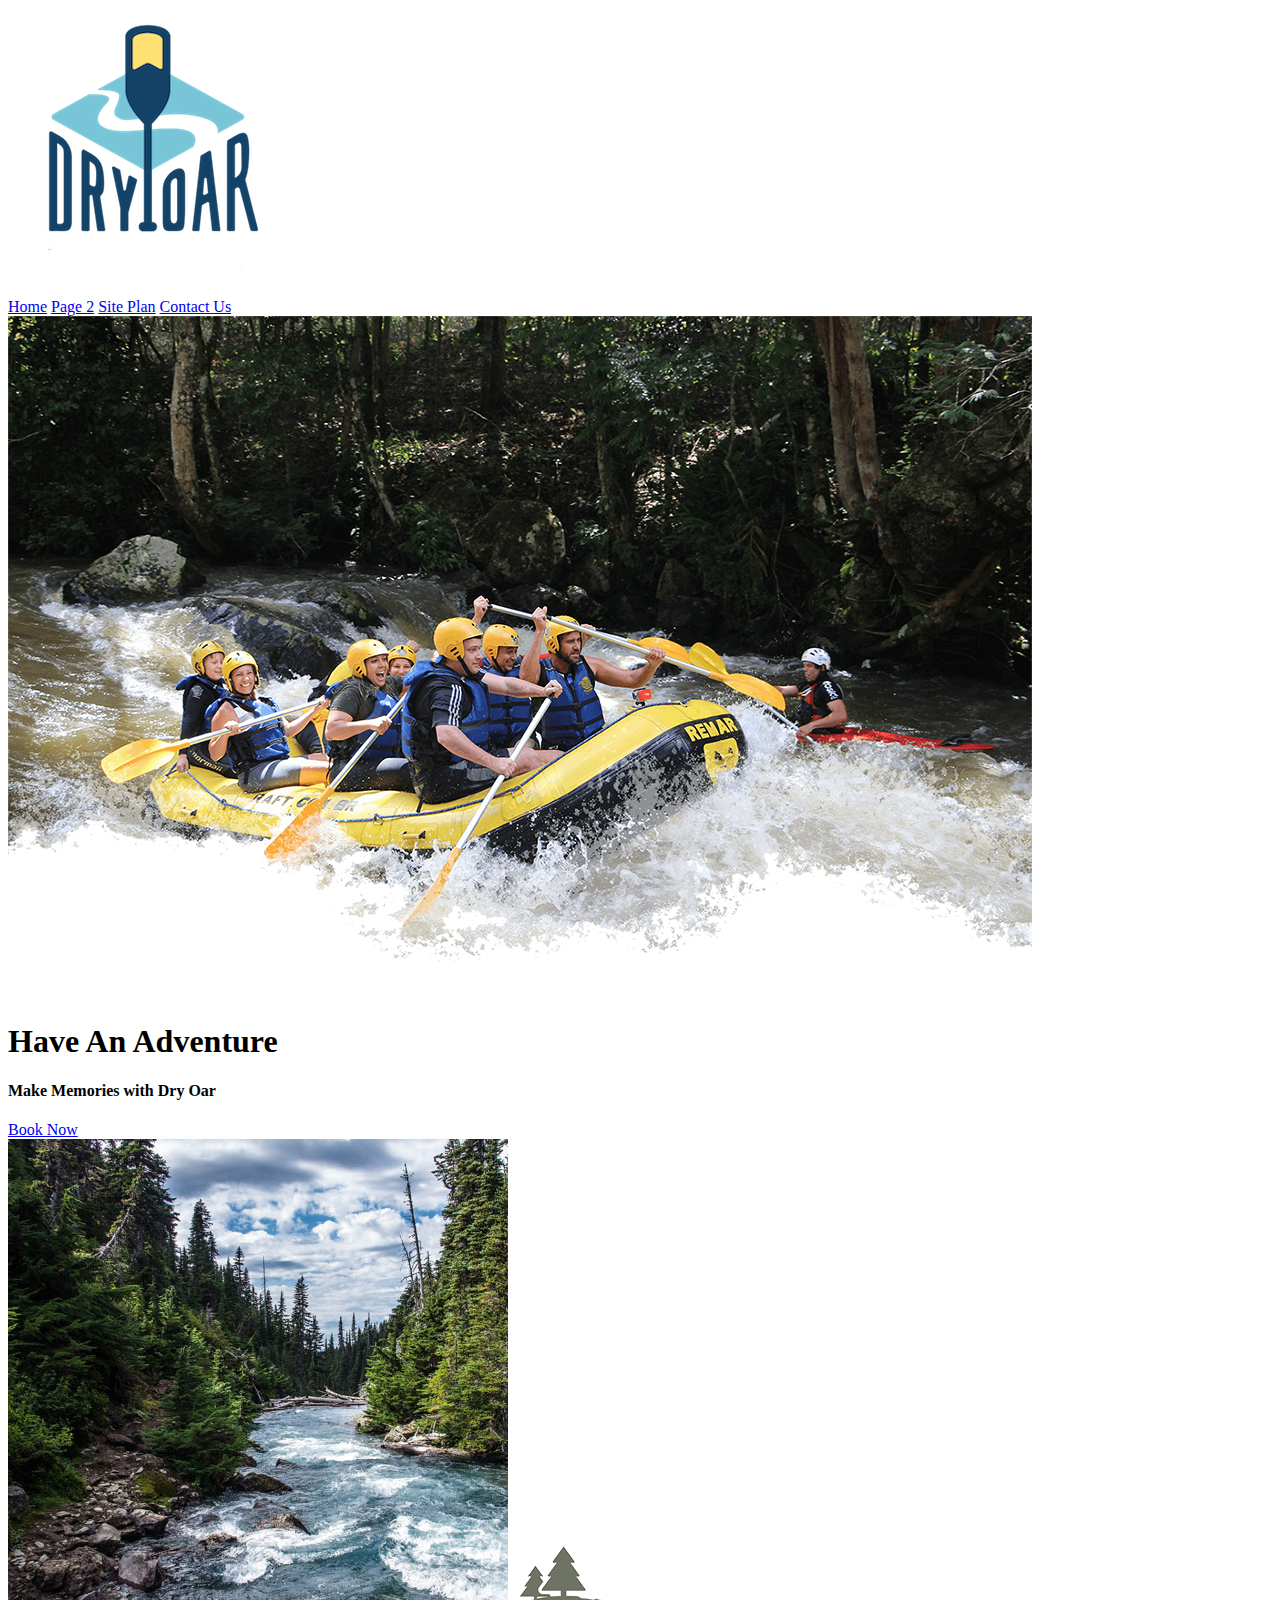
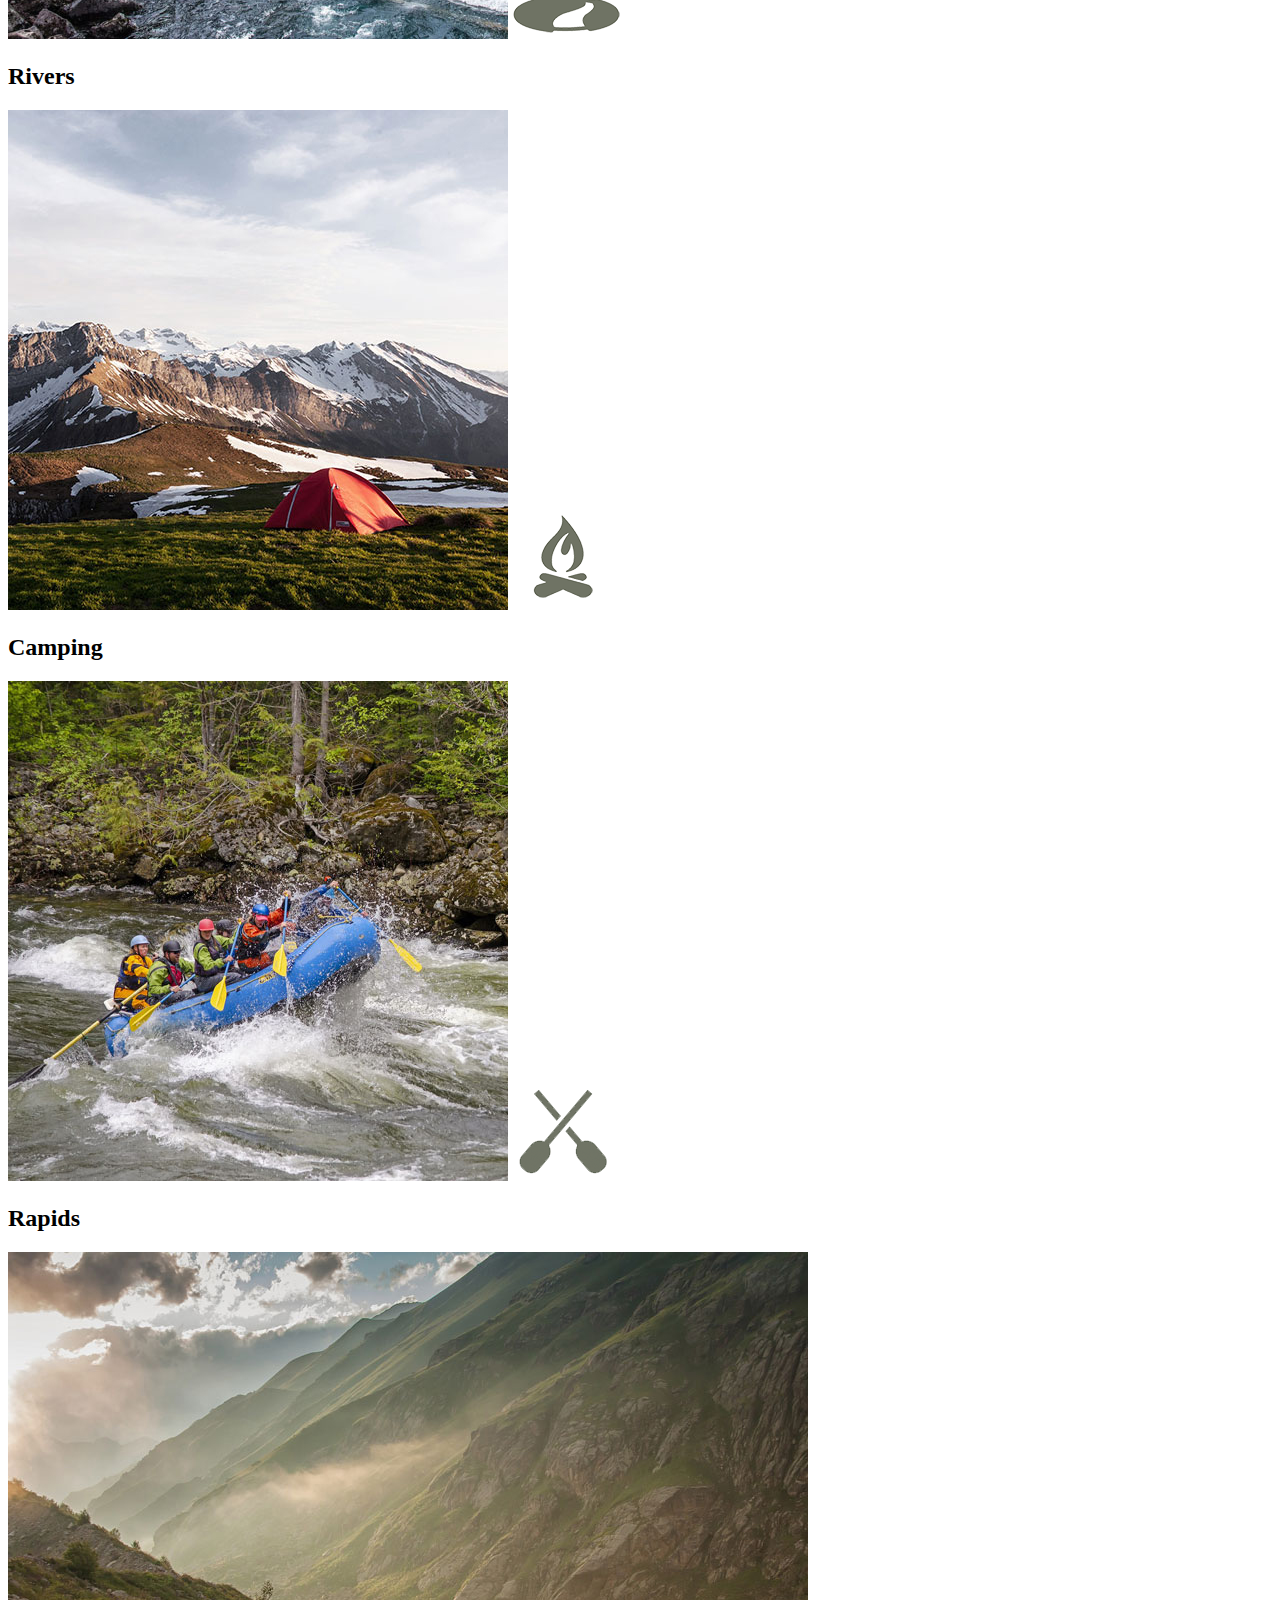
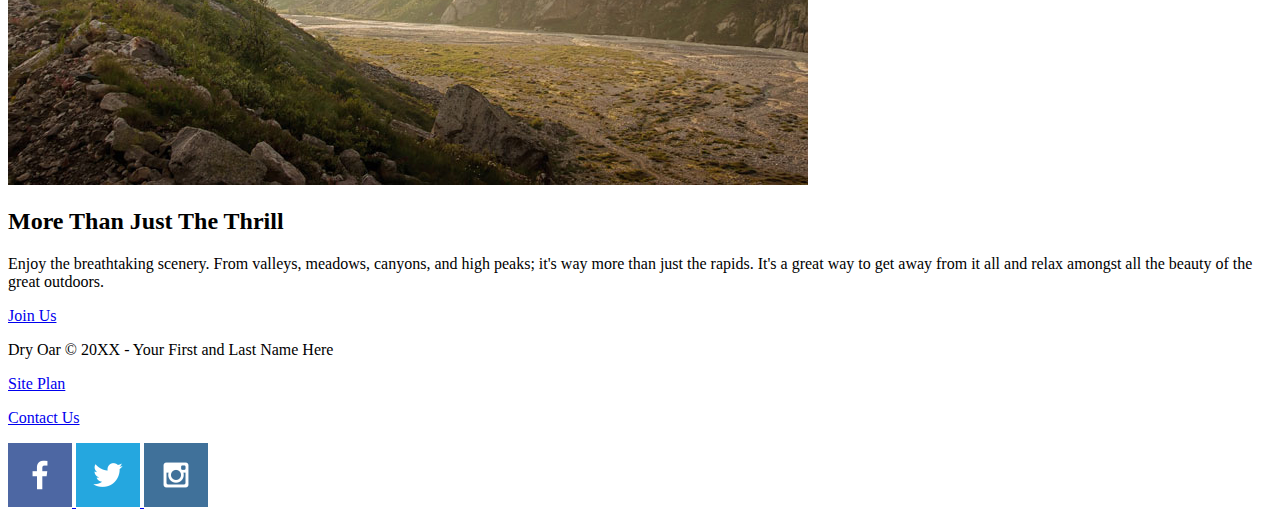
==== wwr/index.html @ 85d1e718 "rafting site html" ====
<!DOCTYPE html>
<html lang="en">
<head>
    <meta charset="UTF-8">
    <meta name="viewport" content="width=device-width, initial-scale=1.0">
    <title>Whitewater Rafting Vacations | Dry Oar Boating | Home</title>
</head>
<body>
    <header>
        <a id="logo_link" href="index.html">
            <img class="logo" src="images/logo.png" alt="Dry Oar Logo">
        </a>
        <nav>
            <a href="index.html">Home</a>
            <a href="#">Page 2</a>
            <a href="site-plan-rafting.html">Site Plan</a>
            <a href="contactus.html">Contact Us</a>
        </nav>
    </header>

    <div id="hero">
        <div id="hero-box">
            <img id="hero-img" src="images/hero.png" alt="People enjoying white water rafting">
        </div>
        <section id="hero-msg">
            <h1 class="home-title">Have An Adventure</h1>
            <h4>Make Memories with Dry Oar </h4>
            <div class='button-box'>
                <a class='book' href="contactus.html">Book Now</a>
            </div>
        </section>
    </div>

    <main class="home-grid">
        <section class="rivers-card">
            <img class="card-img" src="images/rivers.jpg" alt="river in forest">
            <img class="icon" src="images/river_icon.png" alt="river icon">
            <h2>Rivers</h2>
        </section>
        <section class="camping-card">
            <img class="card-img" src="images/camping.jpg" alt="tent in mountains">
            <img class="icon" src="images/fire_icon.png" alt="fire icon">
            <h2>Camping</h2>
        </section>
        <section class="rapids-card">
            <img class="card-img" src="images/rapids.jpg" alt="rafting boat">
            <img class="icon" src="images/oars.png" alt="oars icon">
            <h2>Rapids</h2>
        </section>
        <img class="mountains" src="images/mountains.jpg" alt="Misty mountains">
        <section class="msg">
            <h2>More Than Just The Thrill</h2>
            <p>Enjoy the breathtaking scenery. From valleys, meadows, canyons, and high peaks; it's way more than just the rapids. It's a great way to get away from it all and relax amongst all the beauty of the great outdoors. </p>
            <a class='join' href="rivers.html">Join Us</a>
        </section>
    </main>
    
    <footer>
        <p>Dry Oar &copy; 20XX - Your First and Last Name Here</p>
        <p><a href="site-plan-rafting.html">Site Plan</a></p>
        <p><a href="contactus.html">Contact Us</a></p>
        <div class="social">
            <a href="https://facebook.com">
                <img src="images/facebook.png" alt="fb icon">
            </a>
            <a href="https://twitter.com">
                <img src="images/twitter.png" alt="twitter icon">
            </a>
            <a href="https://instagram.com">
                <img src="images/instagram.png" alt="instagram icon">
            </a>
        </div>
    </footer>
</body>
</html>
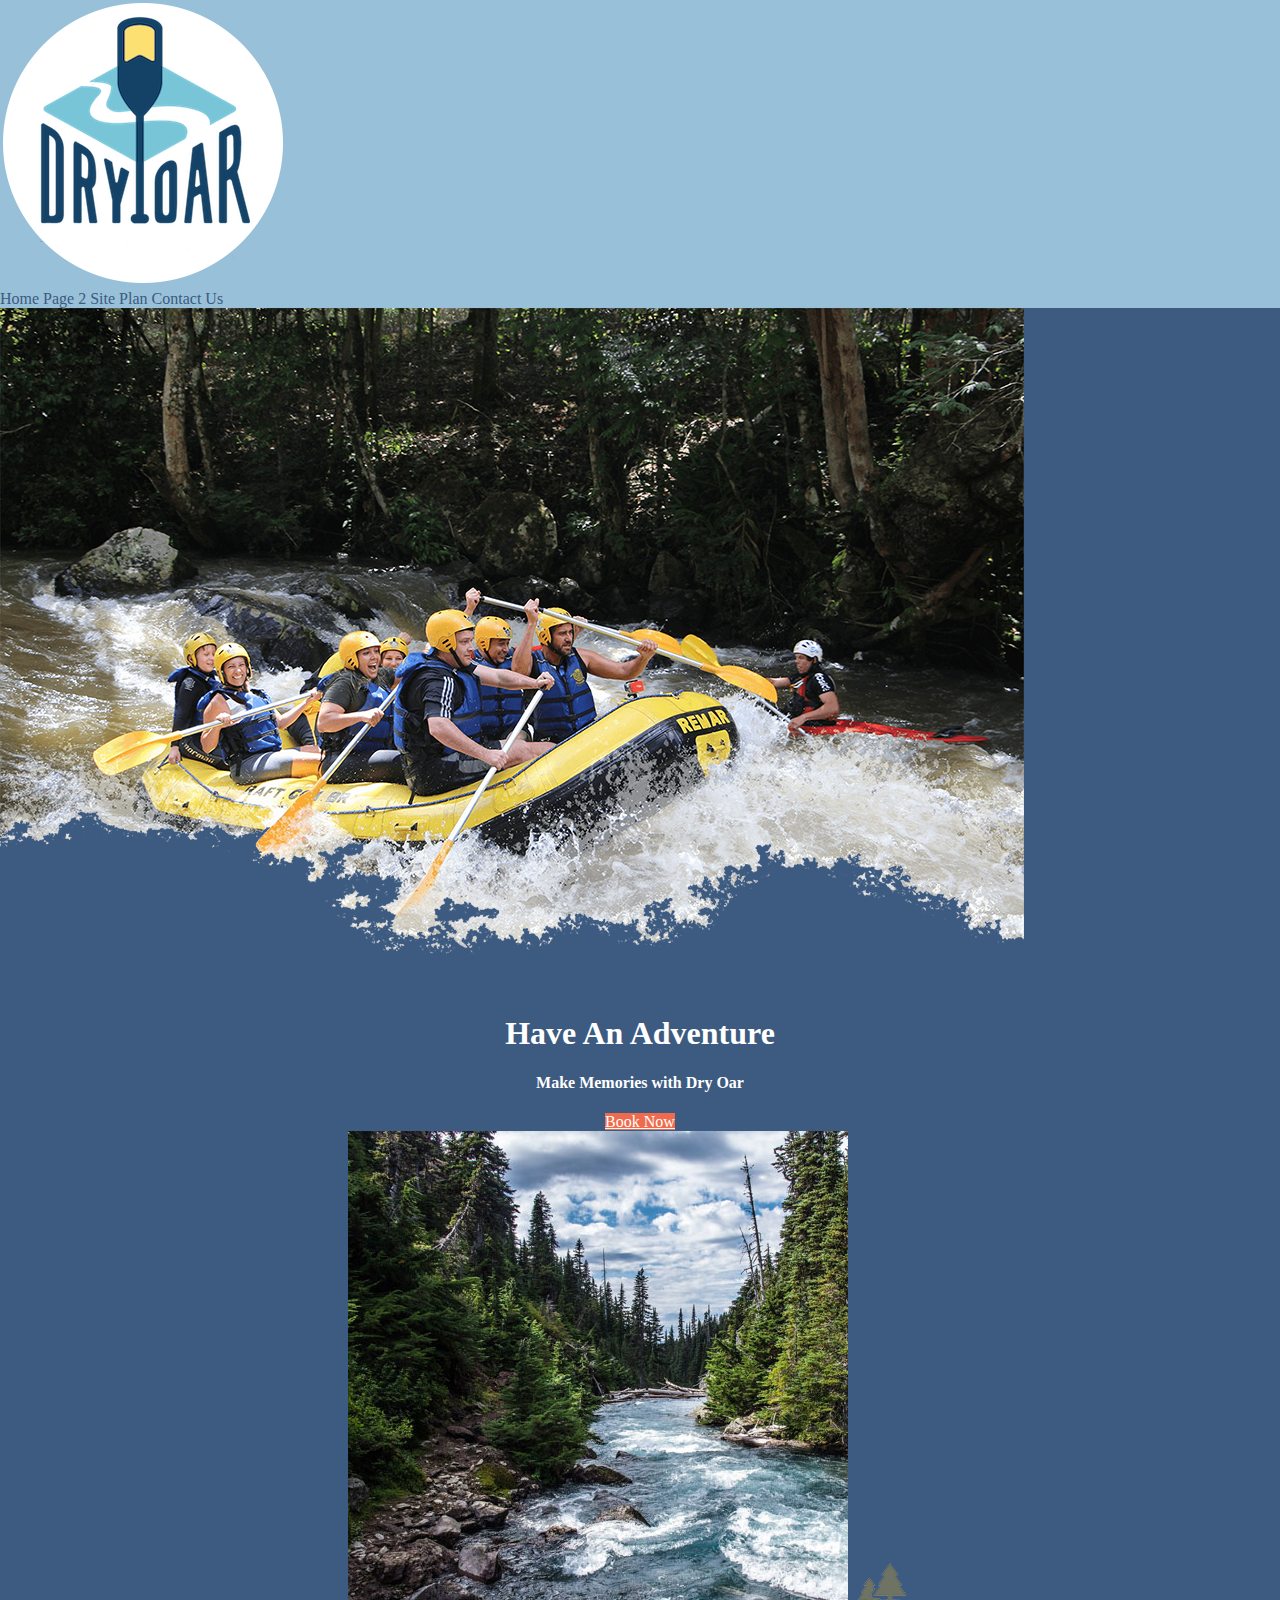
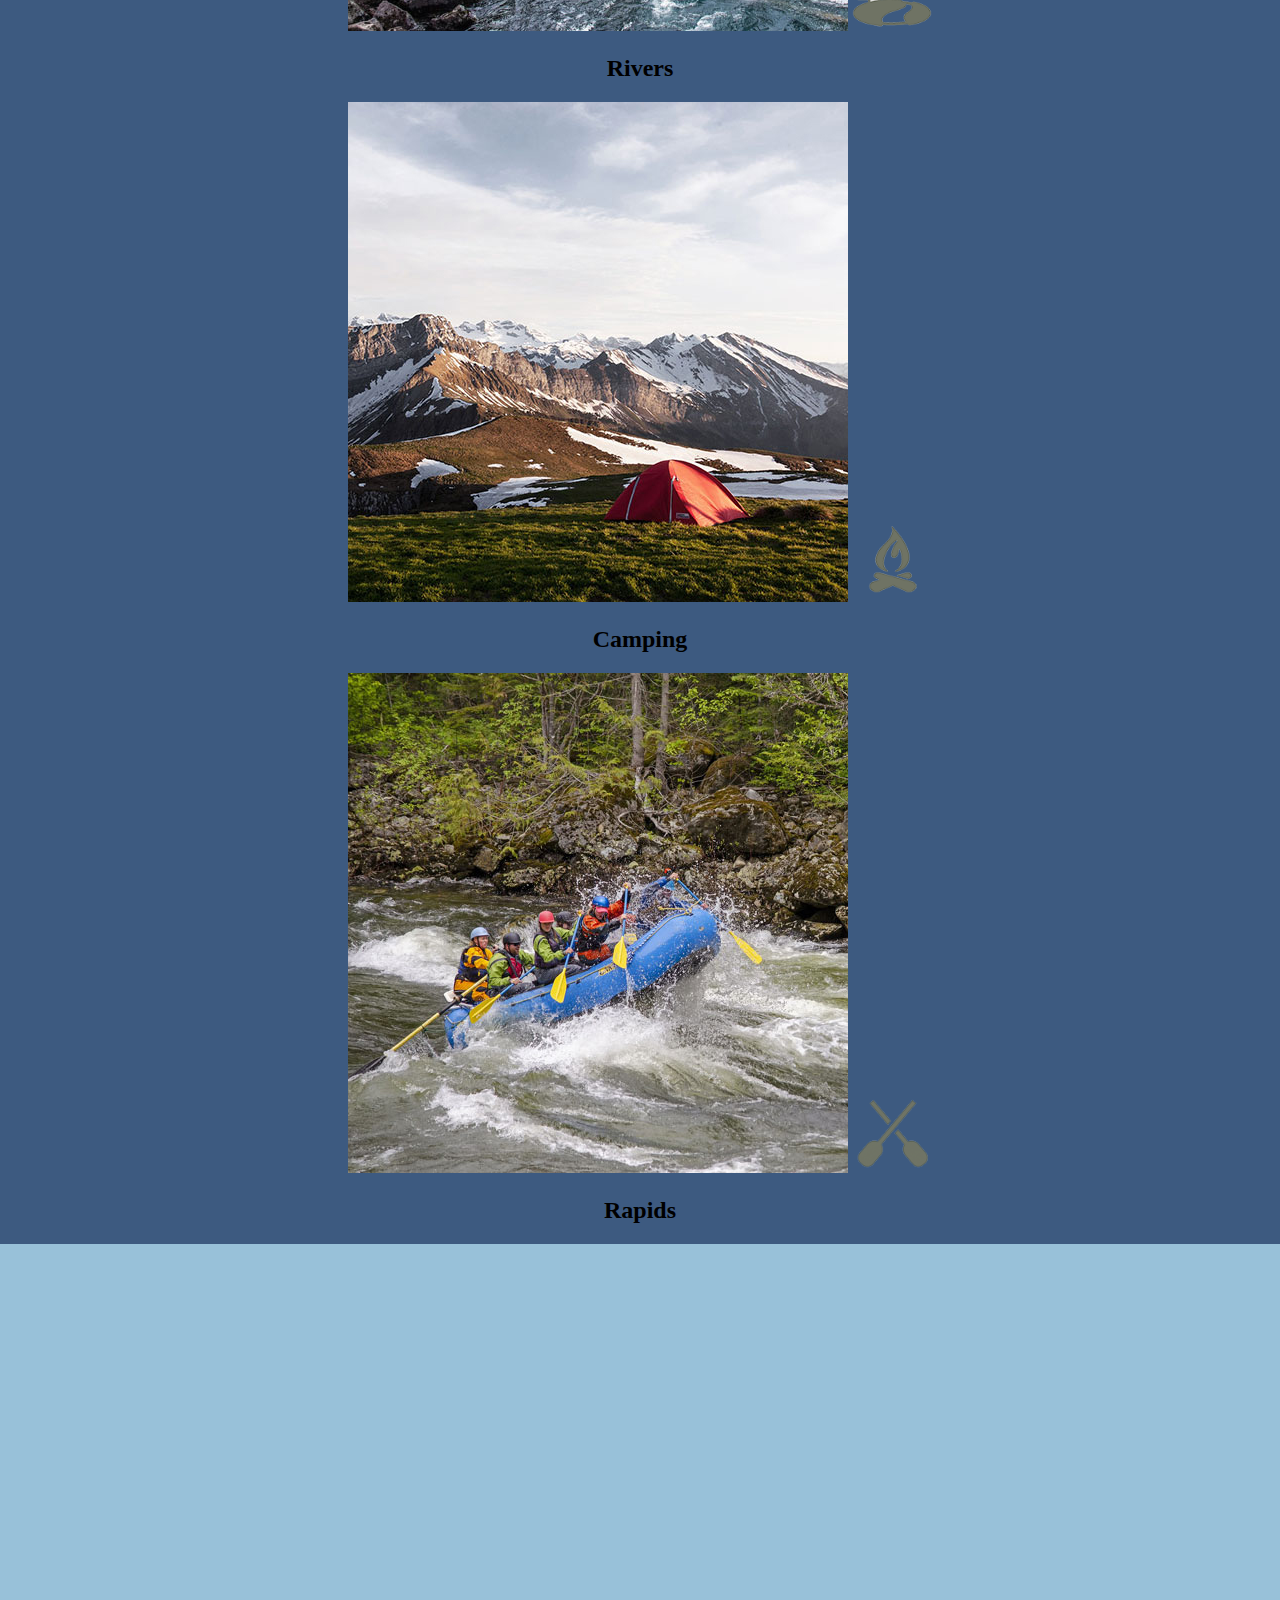
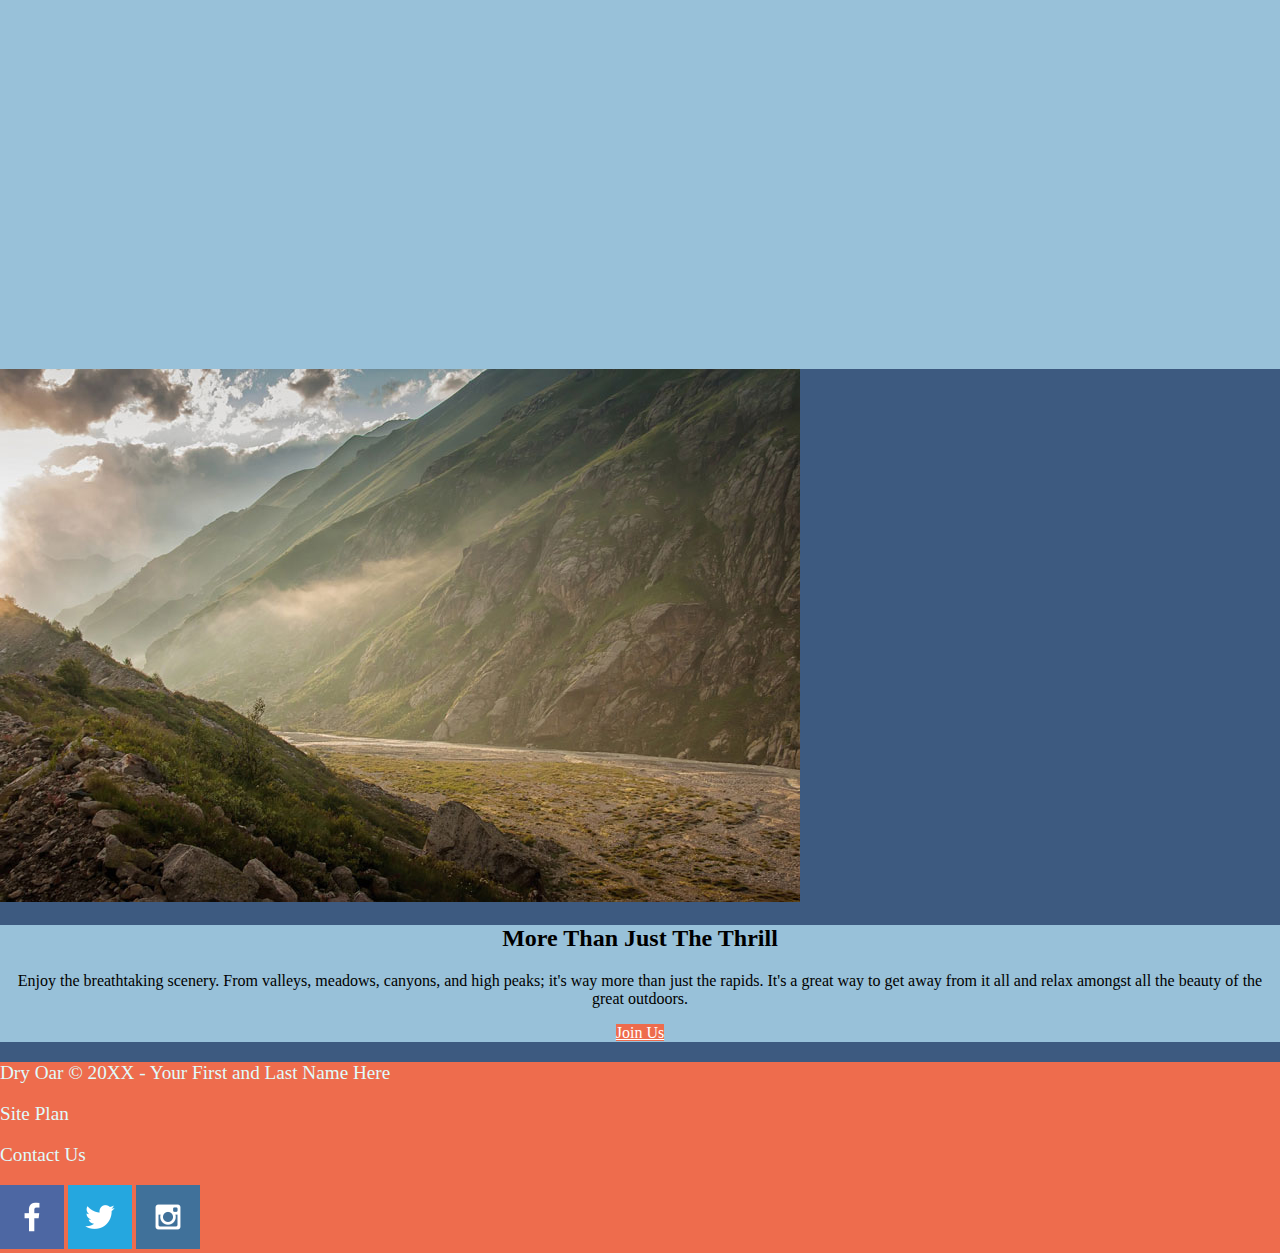
==== commit b055061b: "ice challenge" ====
--- a/wwr/index.html
+++ b/wwr/index.html
@@ -3,73 +3,77 @@
 <head>
     <meta charset="UTF-8">
     <meta name="viewport" content="width=device-width, initial-scale=1.0">
+    <link rel="stylesheet" href="styles/style.css">
     <title>Whitewater Rafting Vacations | Dry Oar Boating | Home</title>
 </head>
 <body>
-    <header>
-        <a id="logo_link" href="index.html">
-            <img class="logo" src="images/logo.png" alt="Dry Oar Logo">
-        </a>
-        <nav>
-            <a href="index.html">Home</a>
-            <a href="#">Page 2</a>
-            <a href="site-plan-rafting.html">Site Plan</a>
-            <a href="contactus.html">Contact Us</a>
-        </nav>
-    </header>
+    <div id="content">
+        <header>
+            <a id="logo_link" href="index.html">
+                <img class="logo" src="images/logo.png" alt="Dry Oar Logo">
+            </a>
+            <nav>
+                <a href="index.html">Home</a>
+                <a href="#">Page 2</a>
+                <a href="site-plan-rafting.html">Site Plan</a>
+                <a href="contactus.html">Contact Us</a>
+            </nav>
+        </header>
 
-    <div id="hero">
-        <div id="hero-box">
-            <img id="hero-img" src="images/hero.png" alt="People enjoying white water rafting">
+        <div id="hero">
+            <div id="hero-box">
+                <img id="hero-img" src="images/hero.png" alt="People enjoying white water rafting">
+            </div>
+            <section id="hero-msg">
+                <h1 class="home-title">Have An Adventure</h1>
+                <h4>Make Memories with Dry Oar </h4>
+                <div class='button-box'>
+                    <a class='book' href="contactus.html">Book Now</a>
+                </div>
+            </section>
         </div>
-        <section id="hero-msg">
-            <h1 class="home-title">Have An Adventure</h1>
-            <h4>Make Memories with Dry Oar </h4>
-            <div class='button-box'>
-                <a class='book' href="contactus.html">Book Now</a>
+
+        <main class="home-grid">
+            <section class="rivers-card">
+                <img class="card-img" src="images/rivers.jpg" alt="river in forest">
+                <img class="icon" src="images/river_icon.png" alt="river icon">
+                <h2>Rivers</h2>
+            </section>
+            <section class="camping-card">
+                <img class="card-img" src="images/camping.jpg" alt="tent in mountains">
+                <img class="icon" src="images/fire_icon.png" alt="fire icon">
+                <h2>Camping</h2>
+            </section>
+            <section class="rapids-card">
+                <img class="card-img" src="images/rapids.jpg" alt="rafting boat">
+                <img class="icon" src="images/oars.png" alt="oars icon">
+                <h2>Rapids</h2>
+            </section>
+            <div id="background"></div>
+            <img class="mountains" src="images/mountains.jpg" alt="Misty mountains">
+            <section class="msg">
+                <h2>More Than Just The Thrill</h2>
+                <p>Enjoy the breathtaking scenery. From valleys, meadows, canyons, and high peaks; it's way more than just the rapids. It's a great way to get away from it all and relax amongst all the beauty of the great outdoors. </p>
+                <a class='join' href="rivers.html">Join Us</a>
+            </section>
+        </main>
+
+        <footer>
+            <p>Dry Oar &copy; 20XX - Your First and Last Name Here</p>
+            <p><a href="site-plan-rafting.html">Site Plan</a></p>
+            <p><a href="contactus.html">Contact Us</a></p>
+            <div class="social">
+                <a href="https://facebook.com" target="_blank">
+                    <img src="images/facebook.png" alt="fb icon">
+                </a>
+                <a href="https://twitter.com" target="_blank">
+                    <img src="images/twitter.png" alt="twitter icon">
+                </a>
+                <a href="https://instagram.com" target="_blank">
+                    <img src="images/instagram.png" alt="instagram icon">
+                </a>
             </div>
-        </section>
+        </footer>
     </div>
-
-    <main class="home-grid">
-        <section class="rivers-card">
-            <img class="card-img" src="images/rivers.jpg" alt="river in forest">
-            <img class="icon" src="images/river_icon.png" alt="river icon">
-            <h2>Rivers</h2>
-        </section>
-        <section class="camping-card">
-            <img class="card-img" src="images/camping.jpg" alt="tent in mountains">
-            <img class="icon" src="images/fire_icon.png" alt="fire icon">
-            <h2>Camping</h2>
-        </section>
-        <section class="rapids-card">
-            <img class="card-img" src="images/rapids.jpg" alt="rafting boat">
-            <img class="icon" src="images/oars.png" alt="oars icon">
-            <h2>Rapids</h2>
-        </section>
-        <img class="mountains" src="images/mountains.jpg" alt="Misty mountains">
-        <section class="msg">
-            <h2>More Than Just The Thrill</h2>
-            <p>Enjoy the breathtaking scenery. From valleys, meadows, canyons, and high peaks; it's way more than just the rapids. It's a great way to get away from it all and relax amongst all the beauty of the great outdoors. </p>
-            <a class='join' href="rivers.html">Join Us</a>
-        </section>
-    </main>
-    
-    <footer>
-        <p>Dry Oar &copy; 20XX - Your First and Last Name Here</p>
-        <p><a href="site-plan-rafting.html">Site Plan</a></p>
-        <p><a href="contactus.html">Contact Us</a></p>
-        <div class="social">
-            <a href="https://facebook.com">
-                <img src="images/facebook.png" alt="fb icon">
-            </a>
-            <a href="https://twitter.com">
-                <img src="images/twitter.png" alt="twitter icon">
-            </a>
-            <a href="https://instagram.com">
-                <img src="images/instagram.png" alt="instagram icon">
-            </a>
-        </div>
-    </footer>
 </body>
 </html>--- a/wwr/styles/style.css
+++ b/wwr/styles/style.css
@@ -0,0 +1,123 @@
+:root {
+    /* change the values below to your colors from your palette */
+    --primary-color: #3D5A80;
+    --secondary-color: #98C1D9;
+    --accent1-color: #EE6C4D;
+    --accent2-color: #E0FBFC;
+  
+    /* change the values below to your chosen font(s) */
+    --heading-font: "Ubuntu Sans Mono";
+    --paragraph-font: "Ubuntu Sans", Helvetica, sans-serif;
+  
+    /* these colors below should be chosen from among your palette colors above */
+    --headline-color-on-white: #3D5A80;  /* headlines on a white background */ 
+    --headline-color-on-color: white; /* headlines on a colored background */ 
+    --paragraph-color-on-white: #3D5A80; /* paragraph text on a white background */ 
+    --paragraph-color-on-color: white; /* paragraph text on a colored background */ 
+    --paragraph-background-color: #3D5A80  ;
+    --nav-link-color: #3D5A80;
+    --nav-background-color: #98C1D9;
+    --nav-hover-link-color: #EE6C4D;
+    --nav-hover-background-color: #3D5A80;
+  }
+
+body {
+    background-color: var(--primary-color);
+    margin: 0;
+    padding: 0;
+}
+
+header {
+    background-color: var(--nav-background-color);
+}
+
+#content {
+    max-width: 1600px;
+    margin: 0 auto;
+}
+
+nav a {
+    text-align: center;
+    color: var(--nav-link-color);
+    text-decoration: none;
+}
+nav a:hover {
+    background-color: var(--nav-hover-background-color);
+    color: var(--nav-hover-link-color);
+}
+
+#hero-msg h1, #hero-msg h4 {
+    text-align: center;
+}
+
+.home-title {
+    color: var(--headline-color-on-color);
+}
+h4 {
+    color: var(--headline-color-on-color);
+}
+
+
+.button-box {
+    text-align: center;
+}
+
+.book {
+    background-color: var(--accent1-color);
+    color: var(--paragraph-color-on-color);
+}
+.book:hover {
+    background-color: var(--accent2-color);
+    color: var(--paragraph-color-on-white);
+}
+
+
+main section {
+    text-align: center;
+}
+
+.icon {
+    width: 80px;
+}
+
+#background {
+    height: 725px;
+    background-color: var(--nav-background-color);
+}
+
+.msg {
+    background-color: var(--nav-background-color);
+}
+.msg h2 {
+    color: #000;
+}
+.msg p {
+    color: #000;
+}
+
+.join {
+    background-color: var(--accent1-color);
+    color: var(--paragraph-color-on-color);
+}
+.join:hover {
+    background-color: var(--accent2-color);
+    color: var(--paragraph-color-on-white);
+}
+
+footer {
+    background-color: var(--accent1-color);
+    color: var(--accent2-color);
+}
+footer p {
+    font-size: 1.2em;
+}
+footer p a:hover {
+    text-decoration: underline;
+}    
+footer a {
+    color: var(--accent2-color);
+    text-decoration: none;
+}
+footer a:hover {
+    color: var(--headline-color-on-white);
+}
